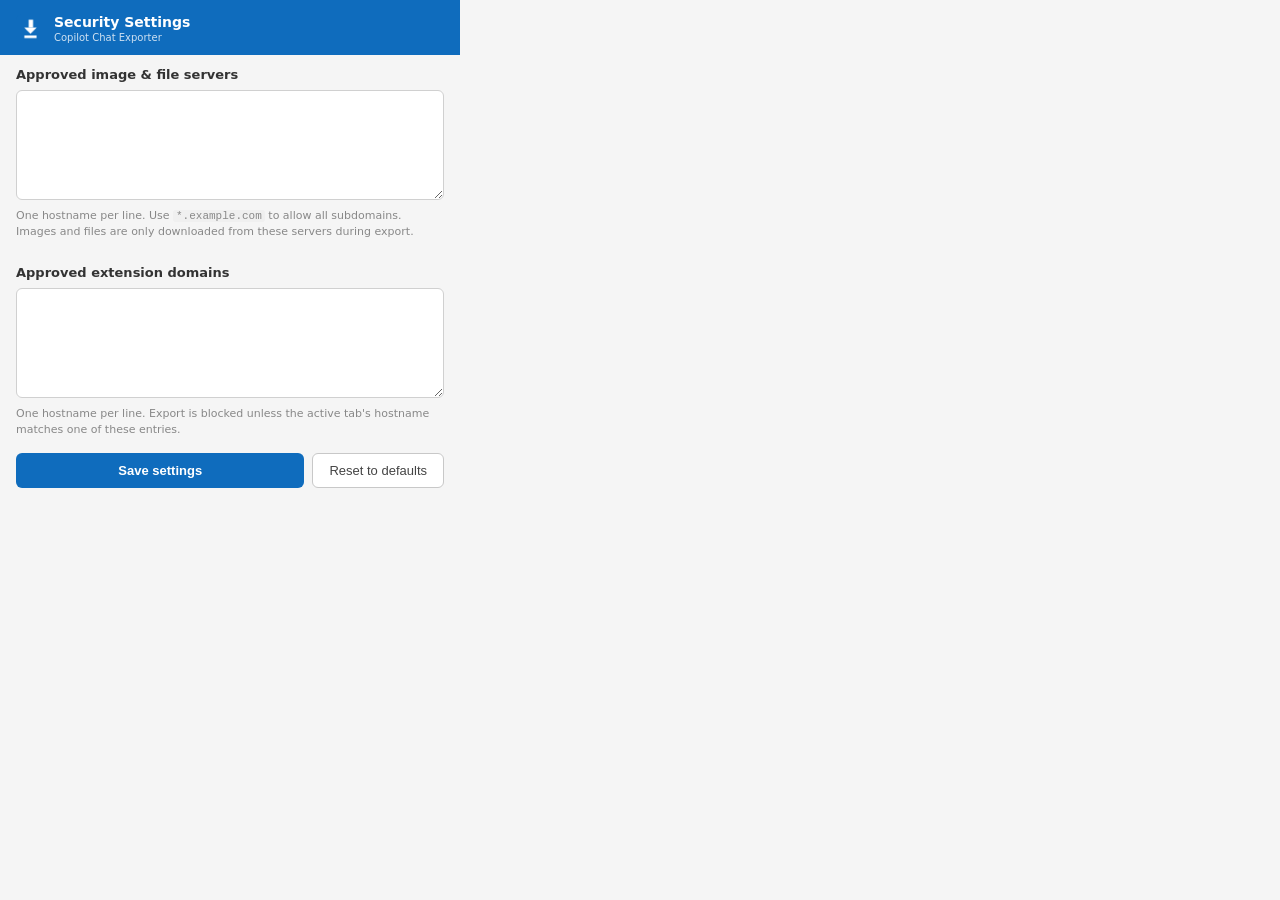
==== options.html @ b2f36bb1 "Add security: approved-domain checks and configurable allowlists - security.js: shared SECURITY_DEFA" ====
<!DOCTYPE html>
<html lang="en">
<head>
  <meta charset="UTF-8" />
  <meta name="viewport" content="width=device-width, initial-scale=1.0" />
  <title>Copilot Exporter — Security Settings</title>
  <link rel="stylesheet" href="popup.css" />
  <style>
    body { width: 460px; padding-bottom: 20px; }

    textarea {
      width: 100%;
      font-family: "Cascadia Code", "Courier New", monospace;
      font-size: 12px;
      line-height: 1.6;
      padding: 8px 10px;
      border: 1px solid #d0d0d0;
      border-radius: 6px;
      resize: vertical;
      min-height: 110px;
      box-sizing: border-box;
      background: #fff;
      color: #1a1a2e;
    }
    textarea:focus { outline: 2px solid #0f6cbd; border-color: transparent; }

    .help {
      font-size: 11px;
      color: #888;
      margin-top: 5px;
      line-height: 1.5;
    }
    .help code {
      background: #f0f0f0;
      border-radius: 3px;
      padding: 0 3px;
      font-family: "Cascadia Code", "Courier New", monospace;
    }

    .btn-row {
      display: flex;
      gap: 8px;
      margin: 14px 16px 0;
    }
    .btn-save {
      flex: 1;
      background: #0f6cbd;
      color: #fff;
      border: none;
      padding: 9px 16px;
      border-radius: 6px;
      font-size: 13px;
      font-weight: 600;
      cursor: pointer;
    }
    .btn-save:hover { background: #0c56a0; }

    .btn-reset {
      background: #fff;
      border: 1.5px solid #c8c8c8;
      padding: 9px 16px;
      border-radius: 6px;
      font-size: 13px;
      cursor: pointer;
      color: #444;
    }
    .btn-reset:hover { border-color: #0f6cbd; color: #0f6cbd; }

    #savedMsg {
      margin: 10px 16px 0;
      padding: 8px 10px;
      border-radius: 6px;
      font-size: 12px;
      background: #dff6dd;
      color: #1e6b1e;
      border: 1px solid #9fd89f;
      display: none;
    }
  </style>
</head>
<body>
  <div class="header">
    <img src="icons/icon32.png" alt="" class="logo" />
    <div>
      <div class="title">Security Settings</div>
      <div class="subtitle">Copilot Chat Exporter</div>
    </div>
  </div>

  <div class="section">
    <label class="label" for="imageHosts">Approved image &amp; file servers</label>
    <textarea id="imageHosts" spellcheck="false"></textarea>
    <p class="help">
      One hostname per line. Use <code>*.example.com</code> to allow all subdomains.
      Images and files are only downloaded from these servers during export.
    </p>
  </div>

  <div class="section" style="margin-top:12px;">
    <label class="label" for="tabHosts">Approved extension domains</label>
    <textarea id="tabHosts" spellcheck="false"></textarea>
    <p class="help">
      One hostname per line. Export is blocked unless the active tab's hostname
      matches one of these entries.
    </p>
  </div>

  <div class="btn-row">
    <button id="saveBtn" class="btn-save">Save settings</button>
    <button id="resetBtn" class="btn-reset">Reset to defaults</button>
  </div>

  <div id="savedMsg">Settings saved.</div>

  <script src="security.js"></script>
  <script src="options.js"></script>
</body>
</html>
---- popup.css ----
*, *::before, *::after { box-sizing: border-box; margin: 0; padding: 0; }

body {
  width: 280px;
  font-family: "Segoe UI", system-ui, sans-serif;
  font-size: 13px;
  color: #1a1a2e;
  background: #f5f5f5;
  padding: 0 0 12px;
}

/* ── Header ── */
.header {
  display: flex;
  align-items: center;
  gap: 10px;
  padding: 14px 16px 12px;
  background: #0f6cbd;
  color: #fff;
}
.logo { width: 28px; height: 28px; border-radius: 6px; }
.title { font-size: 14px; font-weight: 600; line-height: 1.2; }
.subtitle { font-size: 10px; opacity: 0.8; margin-top: 1px; }

/* ── Sections ── */
.section { padding: 12px 16px 0; }
.label { display: block; font-weight: 600; margin-bottom: 8px; color: #333; }

/* ── Format pills ── */
.format-group {
  display: flex;
  gap: 6px;
  flex-wrap: wrap;
}
.format-option input { display: none; }
.format-pill {
  display: inline-block;
  padding: 5px 12px;
  border: 1.5px solid #c8c8c8;
  border-radius: 20px;
  cursor: pointer;
  font-size: 12px;
  background: #fff;
  color: #444;
  transition: border-color 0.15s, background 0.15s, color 0.15s;
  user-select: none;
}
.format-option input:checked + .format-pill {
  border-color: #0f6cbd;
  background: #0f6cbd;
  color: #fff;
}
.format-pill:hover { border-color: #0f6cbd; }

/* ── Export button ── */
.btn-export {
  display: flex;
  align-items: center;
  justify-content: center;
  gap: 8px;
  width: calc(100% - 32px);
  margin: 14px 16px 0;
  padding: 10px;
  background: #0f6cbd;
  color: #fff;
  border: none;
  border-radius: 6px;
  font-size: 13px;
  font-weight: 600;
  cursor: pointer;
  transition: background 0.15s;
}
.btn-export:hover { background: #0c56a0; }
.btn-export:disabled { background: #9ab8d8; cursor: not-allowed; }

/* ── Spinner ── */
.spinner {
  width: 14px;
  height: 14px;
  border: 2px solid rgba(255,255,255,0.4);
  border-top-color: #fff;
  border-radius: 50%;
  animation: spin 0.7s linear infinite;
}
@keyframes spin { to { transform: rotate(360deg); } }

/* ── Status ── */
.status {
  margin: 10px 16px 0;
  padding: 8px 10px;
  border-radius: 6px;
  font-size: 12px;
  line-height: 1.4;
}
.status.success { background: #dff6dd; color: #1e6b1e; border: 1px solid #9fd89f; }
.status.error   { background: #fde7e9; color: #9e1a1a; border: 1px solid #f4b8bb; }

/* ── Footer ── */
.footer {
  margin: 10px 16px 0;
  font-size: 11px;
  color: #888;
  text-align: center;
  line-height: 1.4;
}

.hidden { display: none !important; }
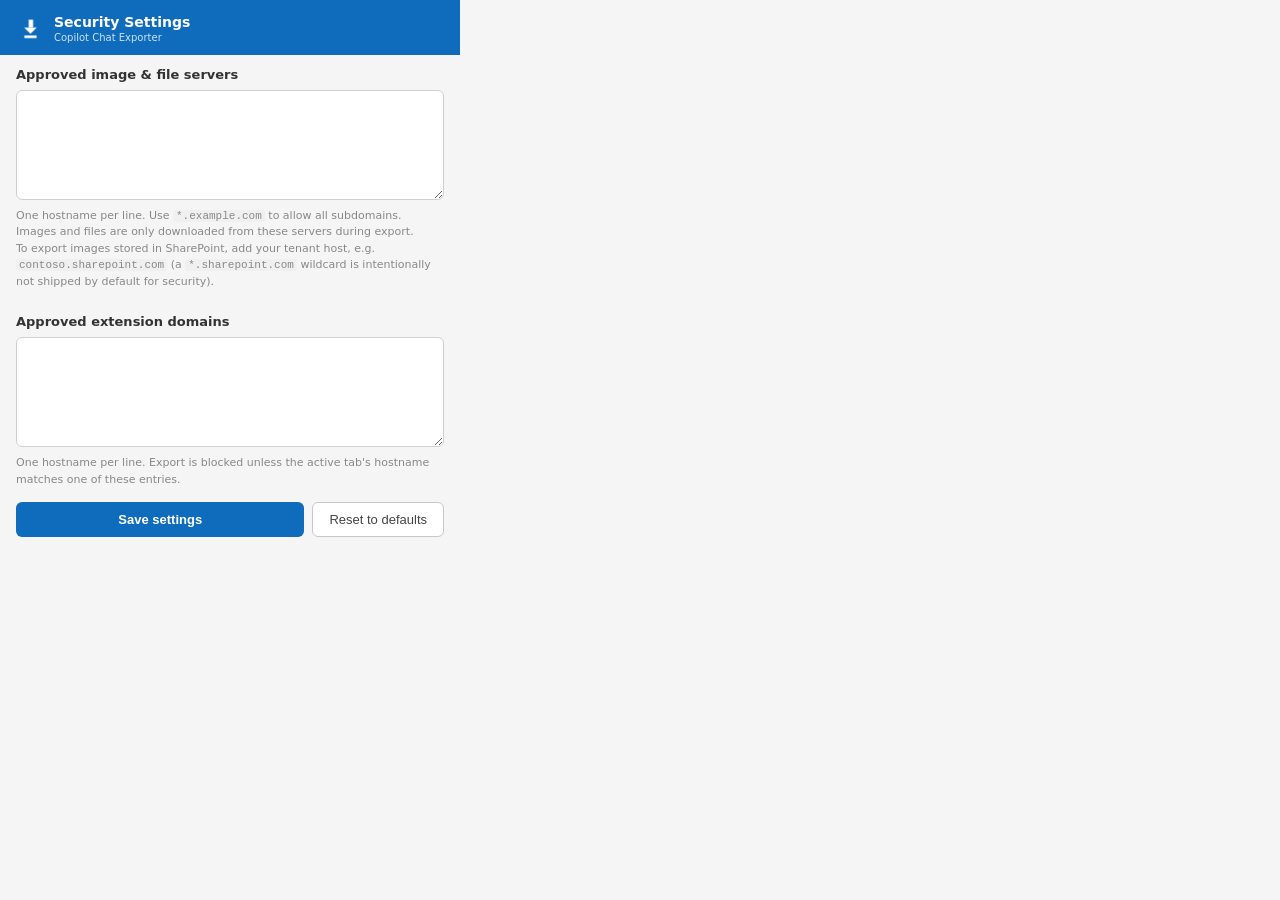
==== commit 02975bbf: "Address LOW audit findings: least-privilege, replace() safety, SP scope - manifest.json: drop the "t" ====
--- a/options.html
+++ b/options.html
@@ -93,6 +93,10 @@
     <p class="help">
       One hostname per line. Use <code>*.example.com</code> to allow all subdomains.
       Images and files are only downloaded from these servers during export.
+      <br>
+      To export images stored in SharePoint, add your tenant host, e.g.
+      <code>contoso.sharepoint.com</code> (a <code>*.sharepoint.com</code> wildcard
+      is intentionally not shipped by default for security).
     </p>
   </div>
 
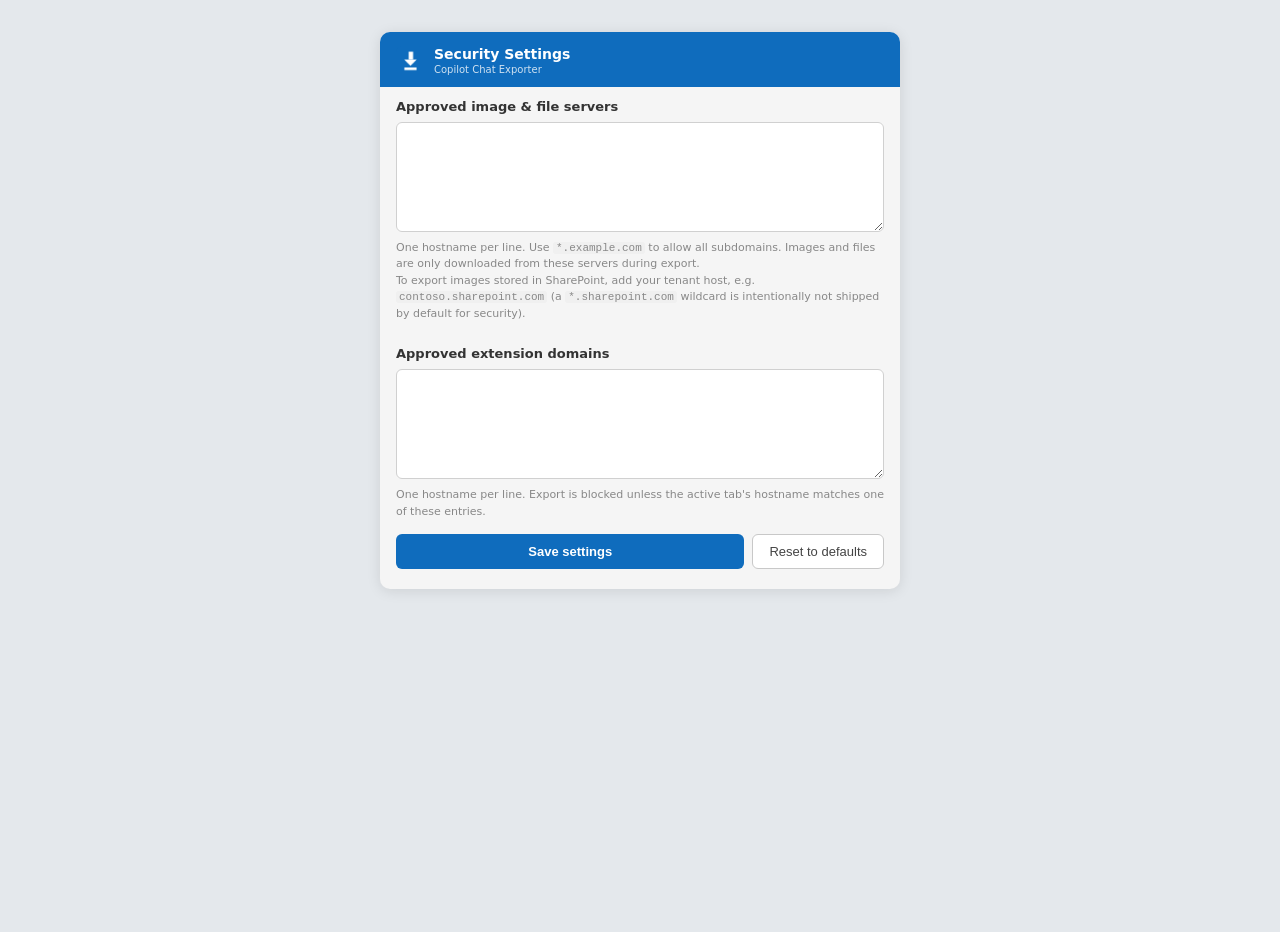
==== commit 5eff1286: "Fix options page layout: center as a proper settings tab The options page opened in a full browser t" ====
--- a/options.html
+++ b/options.html
@@ -6,7 +6,22 @@
   <title>Copilot Exporter — Security Settings</title>
   <link rel="stylesheet" href="popup.css" />
   <style>
-    body { width: 460px; padding-bottom: 20px; }
+    html { background: #e4e8ec; }
+    body {
+      width: auto;
+      min-height: 100vh;
+      background: #e4e8ec;
+      padding: 0;
+    }
+    .page-card {
+      max-width: 520px;
+      margin: 32px auto;
+      background: #f5f5f5;
+      border-radius: 10px;
+      box-shadow: 0 2px 14px rgba(0, 0, 0, 0.10);
+      overflow: hidden;
+      padding-bottom: 20px;
+    }
 
     textarea {
       width: 100%;
@@ -79,6 +94,7 @@
   </style>
 </head>
 <body>
+  <div class="page-card">
   <div class="header">
     <img src="icons/icon32.png" alt="" class="logo" />
     <div>
@@ -115,6 +131,7 @@
   </div>
 
   <div id="savedMsg">Settings saved.</div>
+  </div>
 
   <script src="security.js"></script>
   <script src="options.js"></script>
